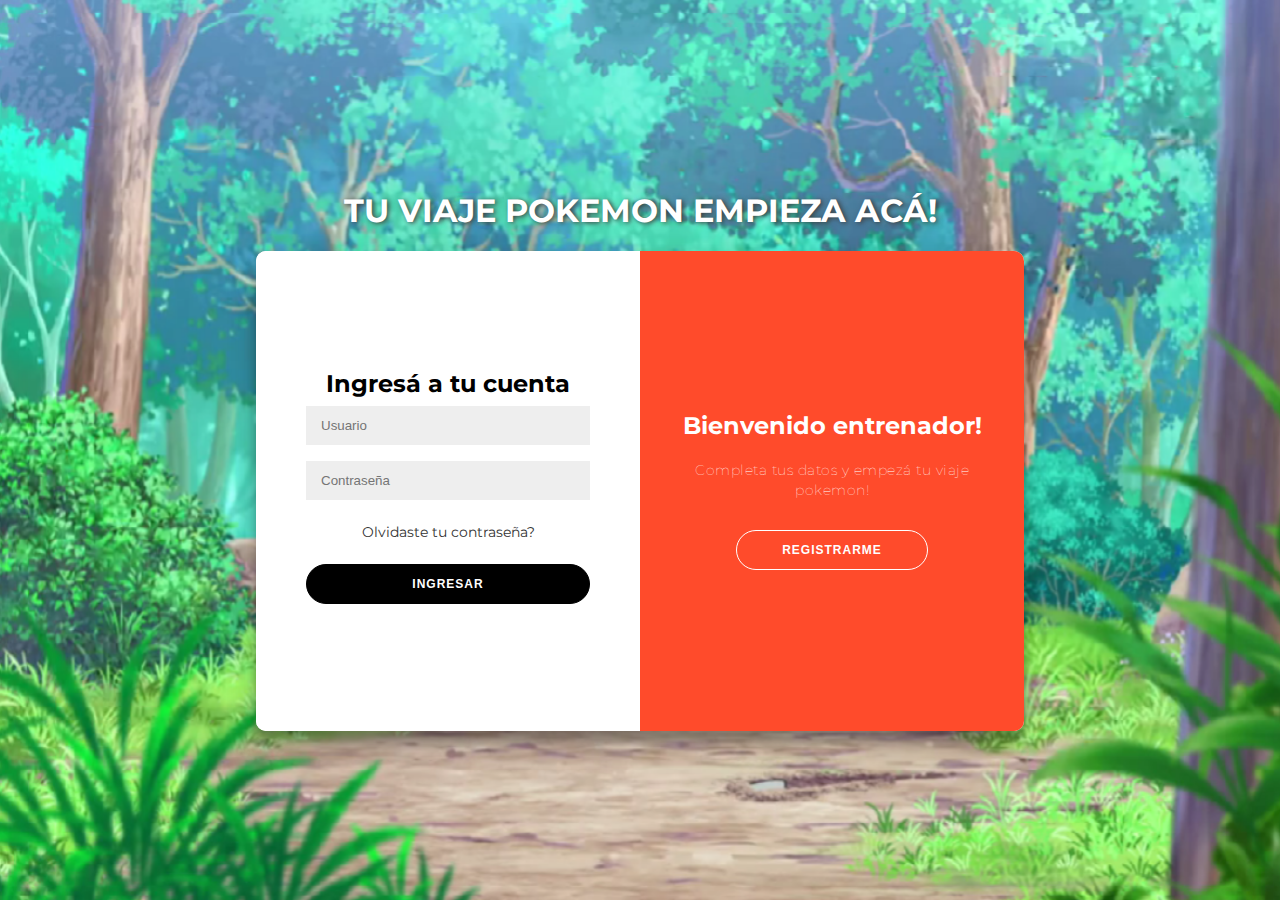
==== index.html @ 33f3fd9e "PROYECTO FINAL BACK END" ====
<!DOCTYPE html>
<html lang="es">
<head>
    <meta charset="UTF-8">
    <meta name="viewport" content="width=device-width, initial-scale=1.0">
    <meta name="author" content="Arietti Gabriela">
    <link rel="stylesheet" href="./public/css/style.css">
    <title>Bienvenidos entrenadores!</title>
</head>
<body>
    <h1>TU VIAJE POKEMON EMPIEZA ACÁ!</h1>
    <div class="container" id="container">
        <div class="form-container sign-up-container" method="post">
            <form action="./public/php/register.php" method="post">
                <h2>Crear una cuenta</h2>
                <input type="text" placeholder="Usuario" name="usernew" required />
                <input type="email" placeholder="Email" name="mailnew" required />
                <input type="password" placeholder="Contraseña" name="passnew" required />
                <input type="submit" class="buttonform" id="open" value="Registrarme">
            </form>
        </div>
        <div class="form-container sign-in-container">
            <form action="./public/php/form.php" method="post">
                <h2>Ingresá a tu cuenta</h2>
                <input type="text" placeholder="Usuario" name="user" required />
                <input type="password" placeholder="Contraseña" name="pass" required />
                <a href="#">Olvidaste tu contraseña?</a>
                <input type="submit" class="buttonform" id="login" value="Ingresar">
            </form>
        </div>
        <div class="overlay-container">
            <div class="overlay">
                <div class="overlay-panel overlay-left">
                    <h2>Que bueno verte de nuevo!</h2>
                    <p>Listo para continuar tu aventura?</p>
                    <button class="ghost" id="signIn">Ingresar</button>
                </div>
                <div class="overlay-panel overlay-right">
                    <h2>Bienvenido entrenador!</h2>
                    <p>Completa tus datos y empezá tu viaje pokemon!</p>
                    <button class="ghost" id="signUp">registrarme</button>
                </div>
            </div>
        </div>
    </div>
    <div class="popup-wrong" id="wrong">
        <div class="popup">
            <img src="./public/img/Psyduck01.png" alt="Pokemon Psyduck agarrandose la cabeza">
            <div class="texto-popup">
                <h2>PSY-AY-AY</h2>
                <h3>Parece que los datos ingresados no son correctos</h3>
                <button class="boton-popup" id="again">Intentar de nuevo</button>
            </div>
        </div>
    </div>
    <div class="popup-reg" id="correct">
        <div class="popup">
            <div class="texto-popup">
                <h2>¡Todo Listo!</h2>
                <h3>Ya podemos empezar nuestro camino Pokemon!</h3>
                <button class="boton-popup" id="done">Iniciar sesión</button>
            </div>
            <img src="./public/img/Vulpix02.png" alt="Pokemon Vulpix sentado">
        </div>
    </div>
    <script src="./public/js/script.js"></script>
</body>
</html>
---- public/css/style.css ----
@import url("https://fonts.googleapis.com/css?family=Montserrat:400,800");

* {
  box-sizing: border-box;
}

body {
  background: #f6f5f7;
  background-image: url(../img/backgroung.png);
  background-position: center;
  background-repeat: no-repeat;
  background-attachment: fixed;
  background-size: cover;
  display: flex;
  justify-content: center;
  align-items: center;
  flex-direction: column;
  font-family: "Montserrat", sans-serif;
  height: 100vh;
  margin: 0;
}

h2 {
  font-weight: bold;
  margin: 0;
}

h1 {
  text-align: center;
  color: #fff;
  text-shadow: 2px 1px 5px #3d3d3d;
}

p {
  font-size: 14px;
  font-weight: 100;
  line-height: 20px;
  letter-spacing: 0.5px;
  margin: 20px 0 30px;
}

a {
  color: #333;
  font-size: 14px;
  text-decoration: none;
  margin: 15px 0;
}

.buttonform {
  border-radius: 20px;
  border: 1px solid #000000;
  background-color: #000000;
  color: #ffffff;
  font-size: 12px;
  font-weight: bold;
  padding: 12px 45px;
  letter-spacing: 1px;
  text-transform: uppercase;
  transition: transform 80ms ease-in;
}
.input.buttonform:active {
  transform: scale(0.95);
}

.input.buttonform:focus {
  outline: none;
}

button {
  border-radius: 20px;
  border: 1px solid #000000;
  background-color: #000000;
  color: #ffffff;
  font-size: 12px;
  font-weight: bold;
  padding: 12px 45px;
  letter-spacing: 1px;
  text-transform: uppercase;
  transition: transform 80ms ease-in;
}

button:active {
  transform: scale(0.95);
}

button:focus {
  outline: none;
}
button:hover {
  transform: scale(1.1);
}
input.buttonform:hover {
  transform: scale(1.1);
}

button.ghost {
  background-color: transparent;
  border-color: #ffffff;
}

form {
  background-color: #ffffff;
  display: flex;
  align-items: center;
  justify-content: center;
  flex-direction: column;
  padding: 0 50px;
  height: 100%;
  text-align: center;
}

input {
  background-color: #eee;
  border: none;
  padding: 12px 15px;
  margin: 8px 0;
  width: 100%;
}

.container {
  background-color: #fff;
  border-radius: 10px;
  box-shadow: 0 14px 28px rgba(0, 0, 0, 0.25), 0 10px 10px rgba(0, 0, 0, 0.22);
  position: relative;
  overflow: hidden;
  width: 768px;
  max-width: 100%;
  min-height: 480px;
}

.form-container {
  position: absolute;
  top: 0;
  height: 100%;
  transition: all 0.6s ease-in-out;
}

.sign-in-container {
  left: 0;
  width: 50%;
  z-index: 2;
}

.container.right-panel-active .sign-in-container {
  transform: translateX(100%);
}

.sign-up-container {
  left: 0;
  width: 50%;
  opacity: 0;
  z-index: 1;
}

.container.right-panel-active .sign-up-container {
  transform: translateX(100%);
  opacity: 1;
  z-index: 5;
  animation: show 0.6s;
}

@keyframes show {
  0%,
  49.99% {
    opacity: 0;
    z-index: 1;
  }

  50%,
  100% {
    opacity: 1;
    z-index: 5;
  }
}

.overlay-container {
  position: absolute;
  top: 0;
  left: 50%;
  width: 50%;
  height: 100%;
  overflow: hidden;
  transition: transform 0.6s ease-in-out;
  z-index: 100;
}

.container.right-panel-active .overlay-container {
  transform: translateX(-100%);
}

.overlay {
  background: #ff4b2b;
  background: -webkit-linear-gradient(to right, #ff4b2b, #ff4b2b);
  background: linear-gradient(to right, #ff4b2b, #ff4b2b);
  background-repeat: no-repeat;
  background-size: cover;
  background-position: 0 0;
  color: #ffffff;
  position: relative;
  left: -100%;
  height: 100%;
  width: 200%;
  transform: translateX(0);
  transition: transform 0.6s ease-in-out;
}

.container.right-panel-active .overlay {
  transform: translateX(50%);
}

.overlay-panel {
  position: absolute;
  display: flex;
  align-items: center;
  justify-content: center;
  flex-direction: column;
  padding: 0 40px;
  text-align: center;
  top: 0;
  height: 100%;
  width: 50%;
  transform: translateX(0);
  transition: transform 0.6s ease-in-out;
}

.overlay-left {
  transform: translateX(-20%);
}

.container.right-panel-active .overlay-left {
  transform: translateX(0);
}

.overlay-right {
  right: 0;
  transform: translateX(0);
}

.container.right-panel-active .overlay-right {
  transform: translateX(20%);
}

/*ESTILO POP UP*/
.popup-wrong {
  position: absolute;
  top: 220px;
  z-index: 500;
  pointer-events: none;
  opacity: 0;
  transition: opacity 0.7s ease-in-out;
}
.popup {
  margin-top: 25px;
  margin-bottom: 25px;
  background-color: #fff;
  border-radius: 10px;
  box-shadow: 0 14px 28px rgba(0, 0, 0, 0.25), 0 10px 10px rgba(0, 0, 0, 0.22);
  position: relative;
  overflow: hidden;
  width: 768px;
  max-width: 100%;
  min-height: 480px;
  display: flex;
}

.popup img {
  padding: 50px 10px 15px 50px;
  width: 50%;
}

.texto-popup {
  color: #ff4b2b;
  display: flex;
  align-items: center;
  justify-content: center;
  flex-direction: column;
  padding: 50px 50px 40px 35px;
  text-align: center;
}

.texto-popup h2 {
  font-size: 45px;
}
.texto-popup h3 {
  margin-bottom: 30px;
}

button#again.boton-popup:active {
  transform: scale(0.95);
}
button#again.boton-popup:hover {
  transform: scale(1.1);
}

button#again.boton-popup:focus {
  outline: none;
}

.popup-reg {
  position: absolute;
  top: 223px;
  z-index: 600;
  pointer-events: none;
  opacity: 0;
  transition: opacity 0.7s ease-in-out;
}
.popup-reg img {
  padding: 50px 25px 25px 0px;
  width: 50%;
}

.show {
  pointer-events: auto;
  opacity: 1;
}
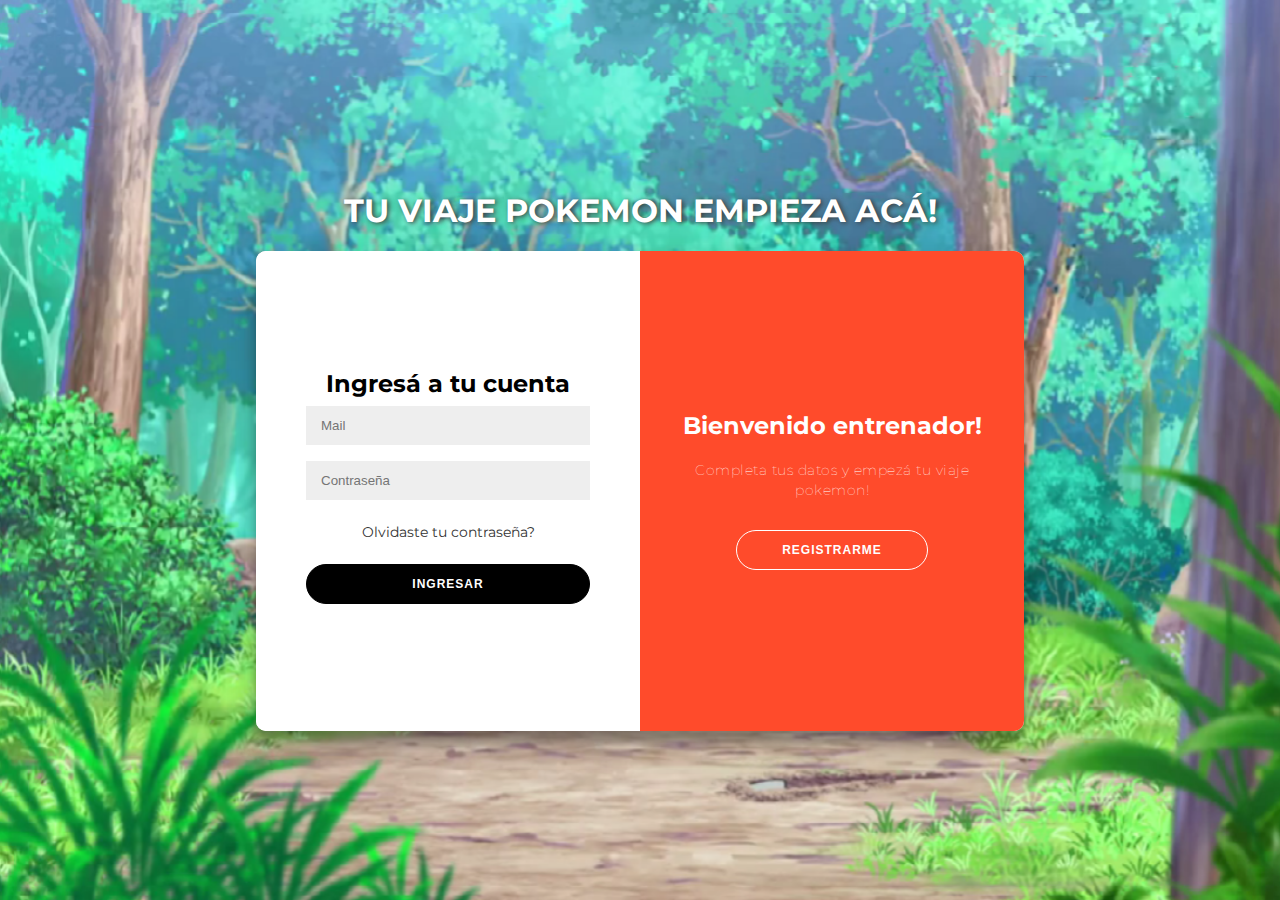
==== commit d1f8be06: "validacion del registro" ====
--- a/index.html
+++ b/index.html
@@ -22,7 +22,7 @@
         <div class="form-container sign-in-container">
             <form action="./public/php/form.php" method="post">
                 <h2>Ingresá a tu cuenta</h2>
-                <input type="text" placeholder="Usuario" name="user" required />
+                <input type="text" placeholder="Mail" name="mail" required />
                 <input type="password" placeholder="Contraseña" name="pass" required />
                 <a href="#">Olvidaste tu contraseña?</a>
                 <input type="submit" class="buttonform" id="login" value="Ingresar">
@@ -53,6 +53,16 @@
             </div>
         </div>
     </div>
+    <div class="popup-already" id="already">
+        <div class="popup">
+            <img src="./public/img/Psyduck01.png" alt="Pokemon Psyduck agarrandose la cabeza">
+            <div class="texto-popup">
+                <h2>PSY-AY-AY</h2>
+                <h3>Parece que ya estas registrado con esos datos</h3>
+                <button class="boton-popup" id="retry">Intentar de nuevo</button>
+            </div>
+        </div>
+    </div>
     <div class="popup-reg" id="correct">
         <div class="popup">
             <div class="texto-popup">
@@ -63,6 +73,7 @@
             <img src="./public/img/Vulpix02.png" alt="Pokemon Vulpix sentado">
         </div>
     </div>
+
     <script src="./public/js/script.js"></script>
 </body>
 </html>--- a/public/css/style.css
+++ b/public/css/style.css
@@ -249,6 +249,15 @@
   opacity: 0;
   transition: opacity 0.7s ease-in-out;
 }
+.popup-already {
+  position: absolute;
+  top: 220px;
+  z-index: 500;
+  pointer-events: none;
+  opacity: 0;
+  transition: opacity 0.7s ease-in-out;
+}
+
 .popup {
   margin-top: 25px;
   margin-bottom: 25px;
@@ -296,6 +305,16 @@
   outline: none;
 }
 
+button#retry.boton-popup:active {
+  transform: scale(0.95);
+}
+button#retry.boton-popup:hover {
+  transform: scale(1.1);
+}
+
+button#retry.boton-popup:focus {
+  outline: none;
+}
 .popup-reg {
   position: absolute;
   top: 223px;
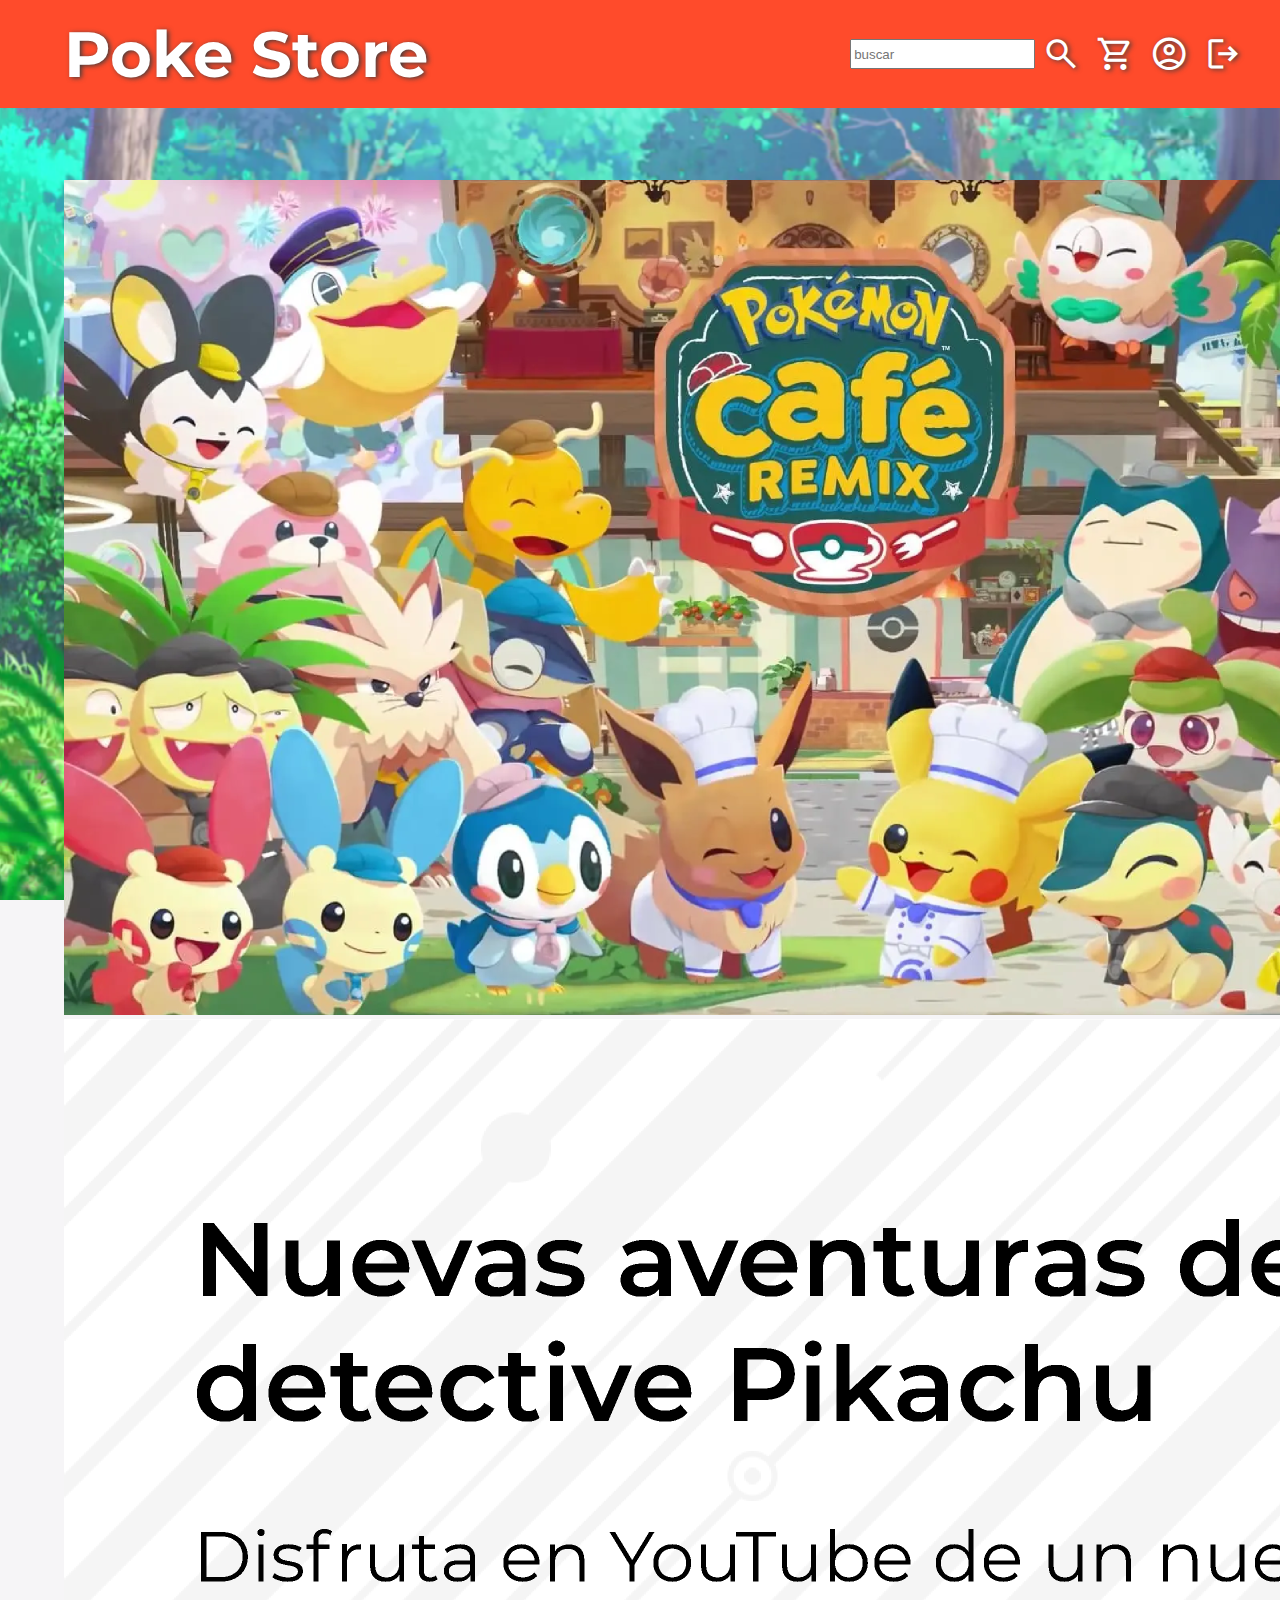
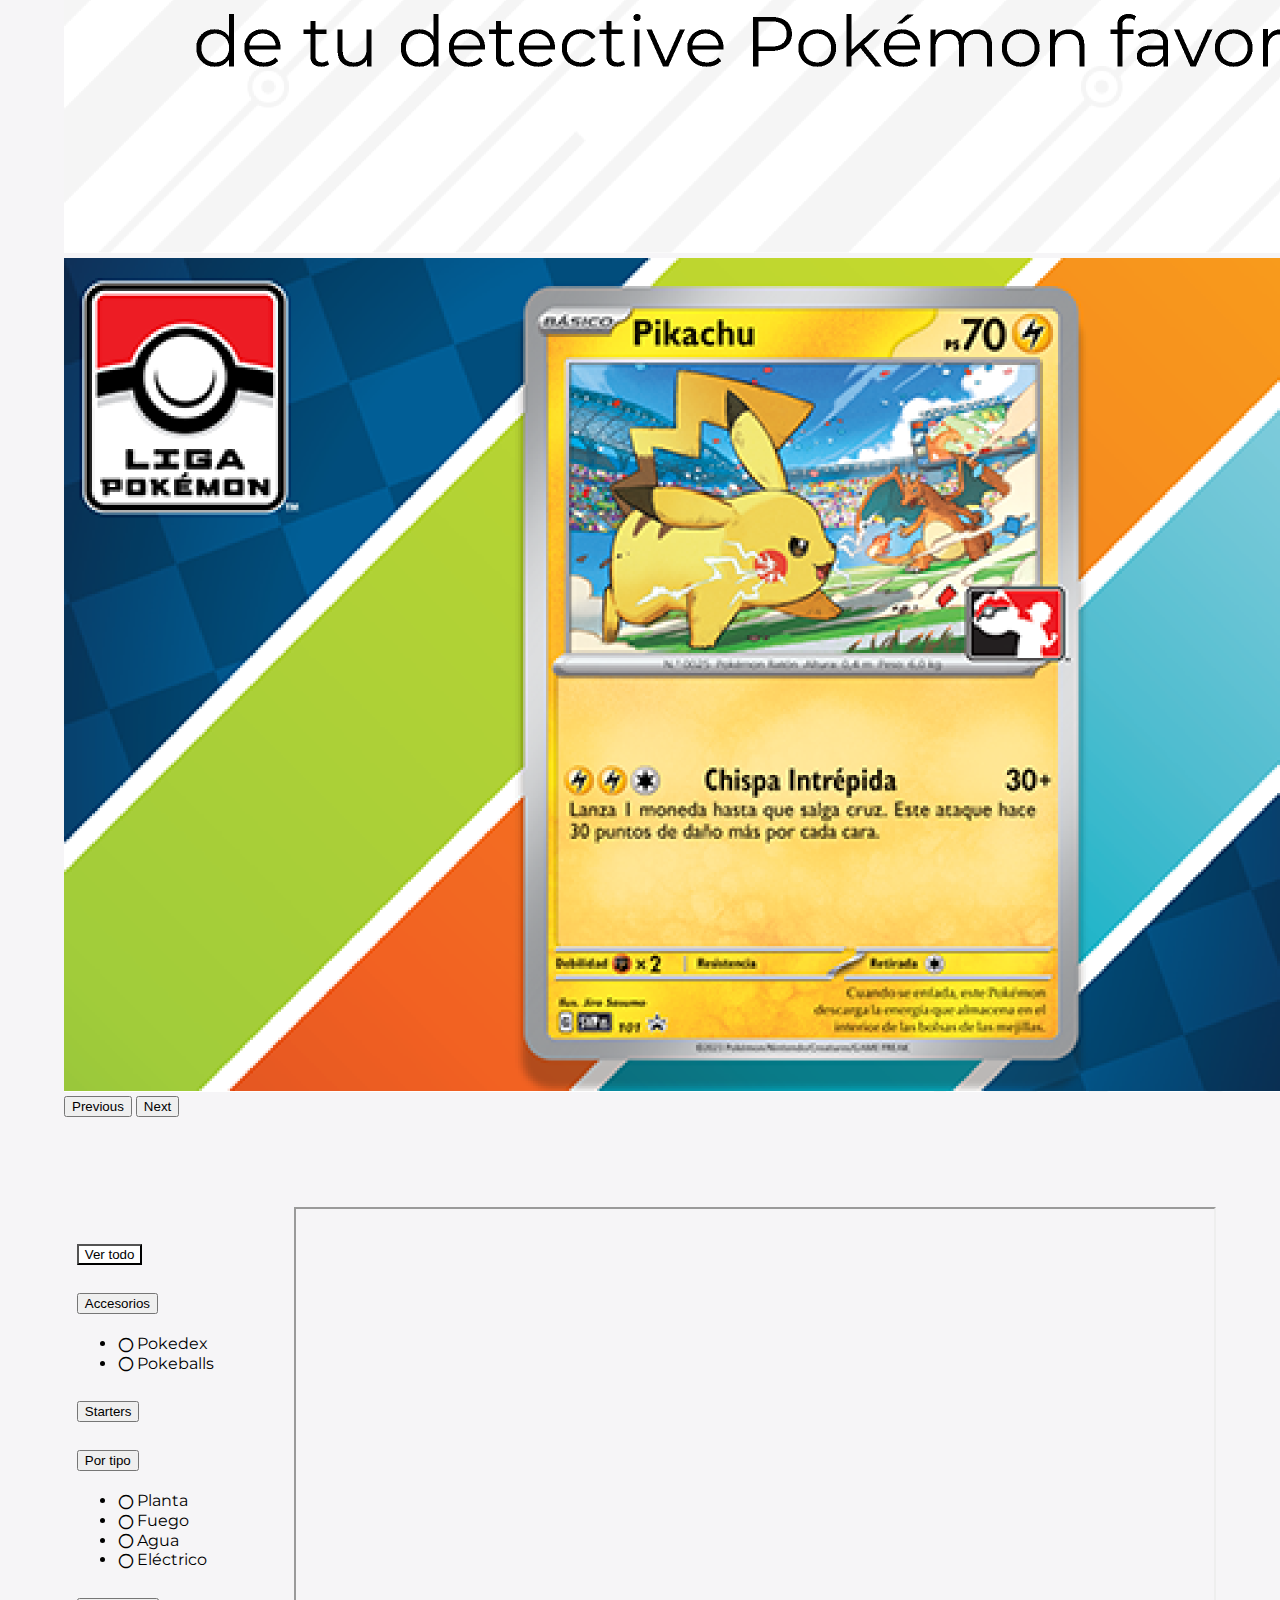
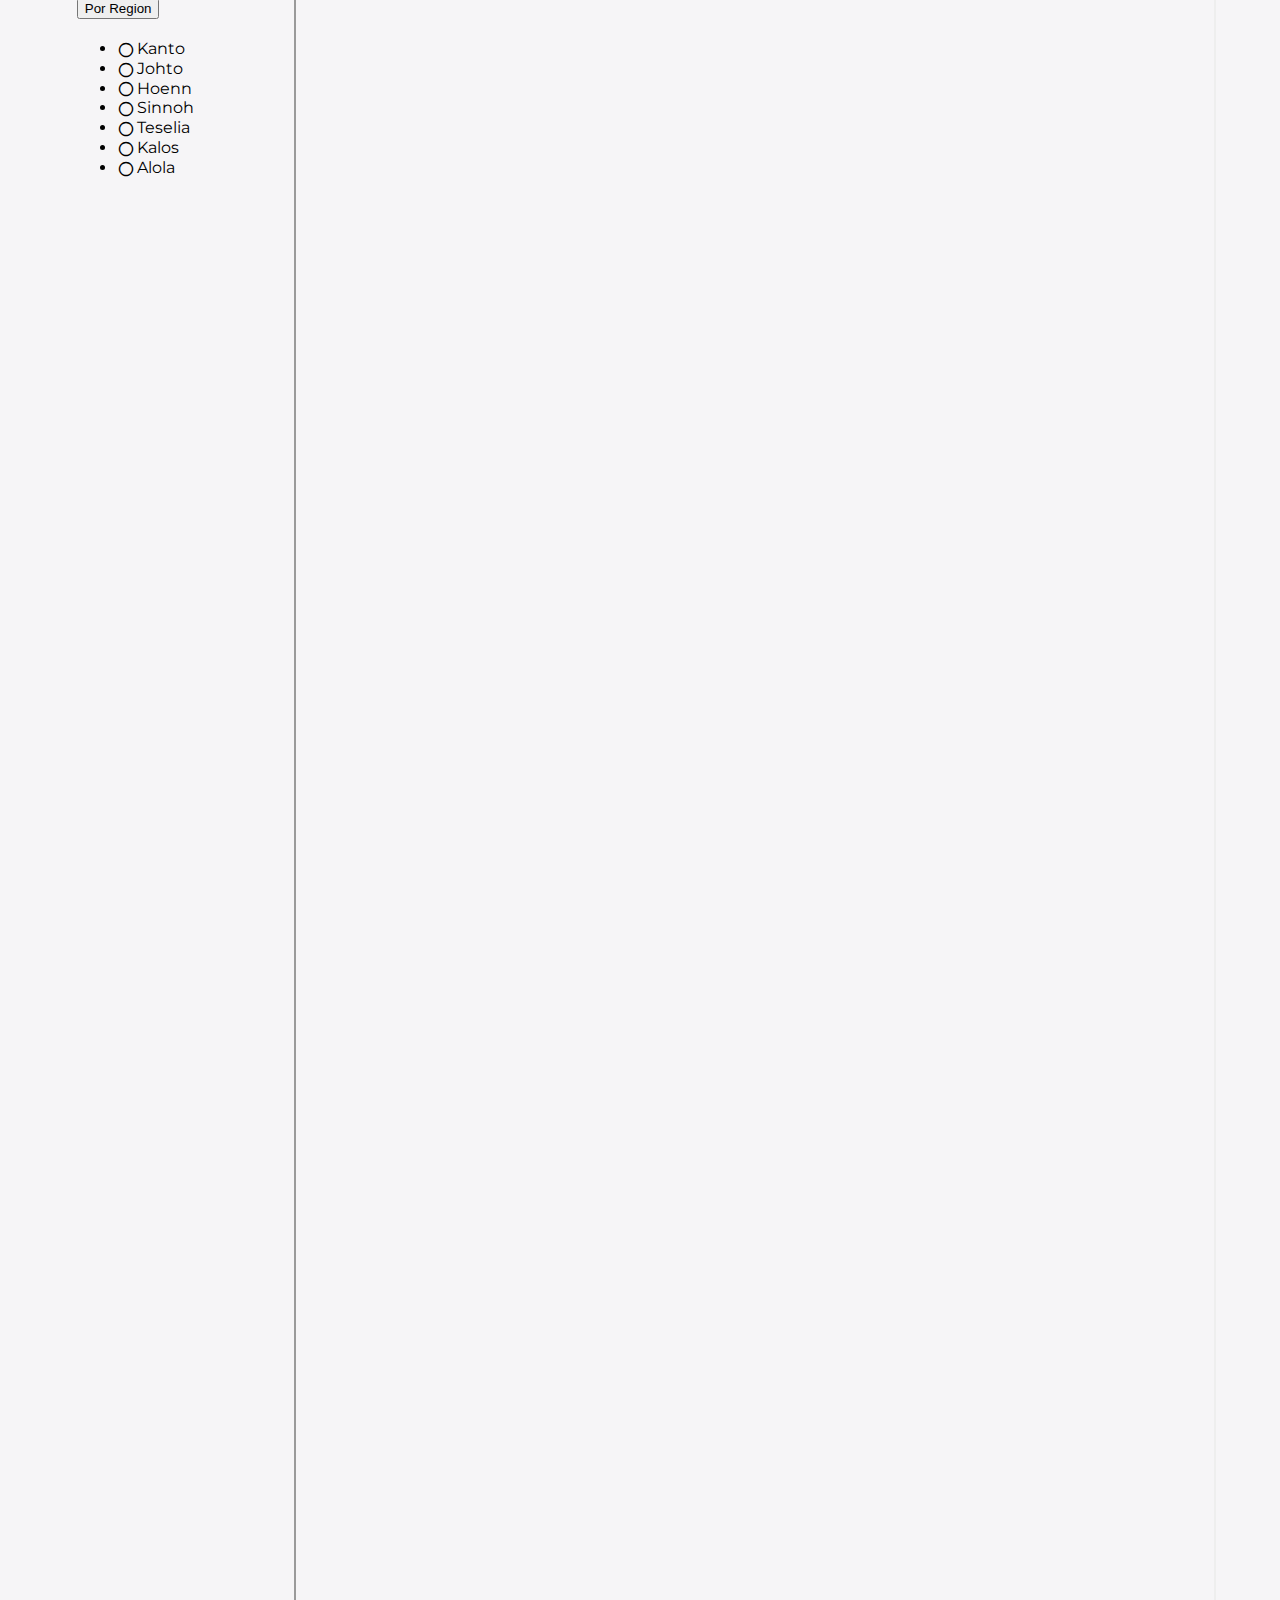
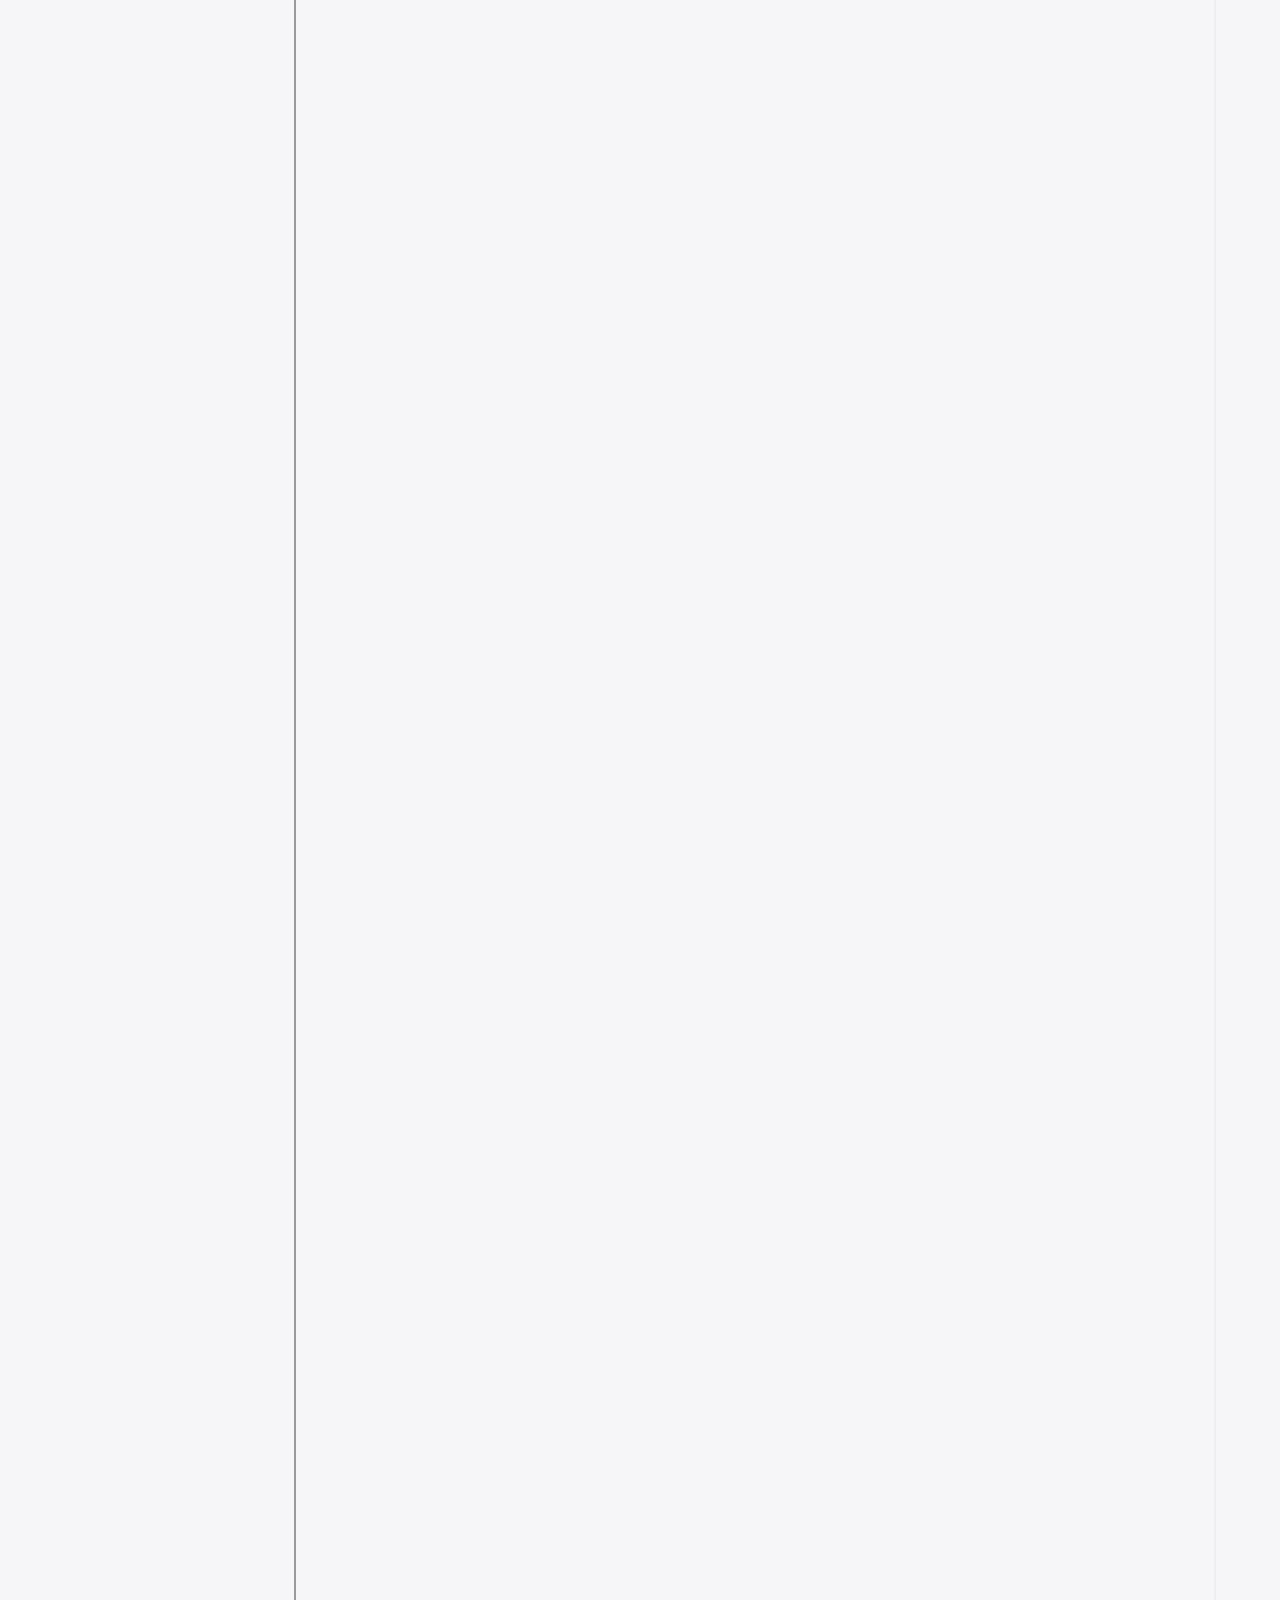
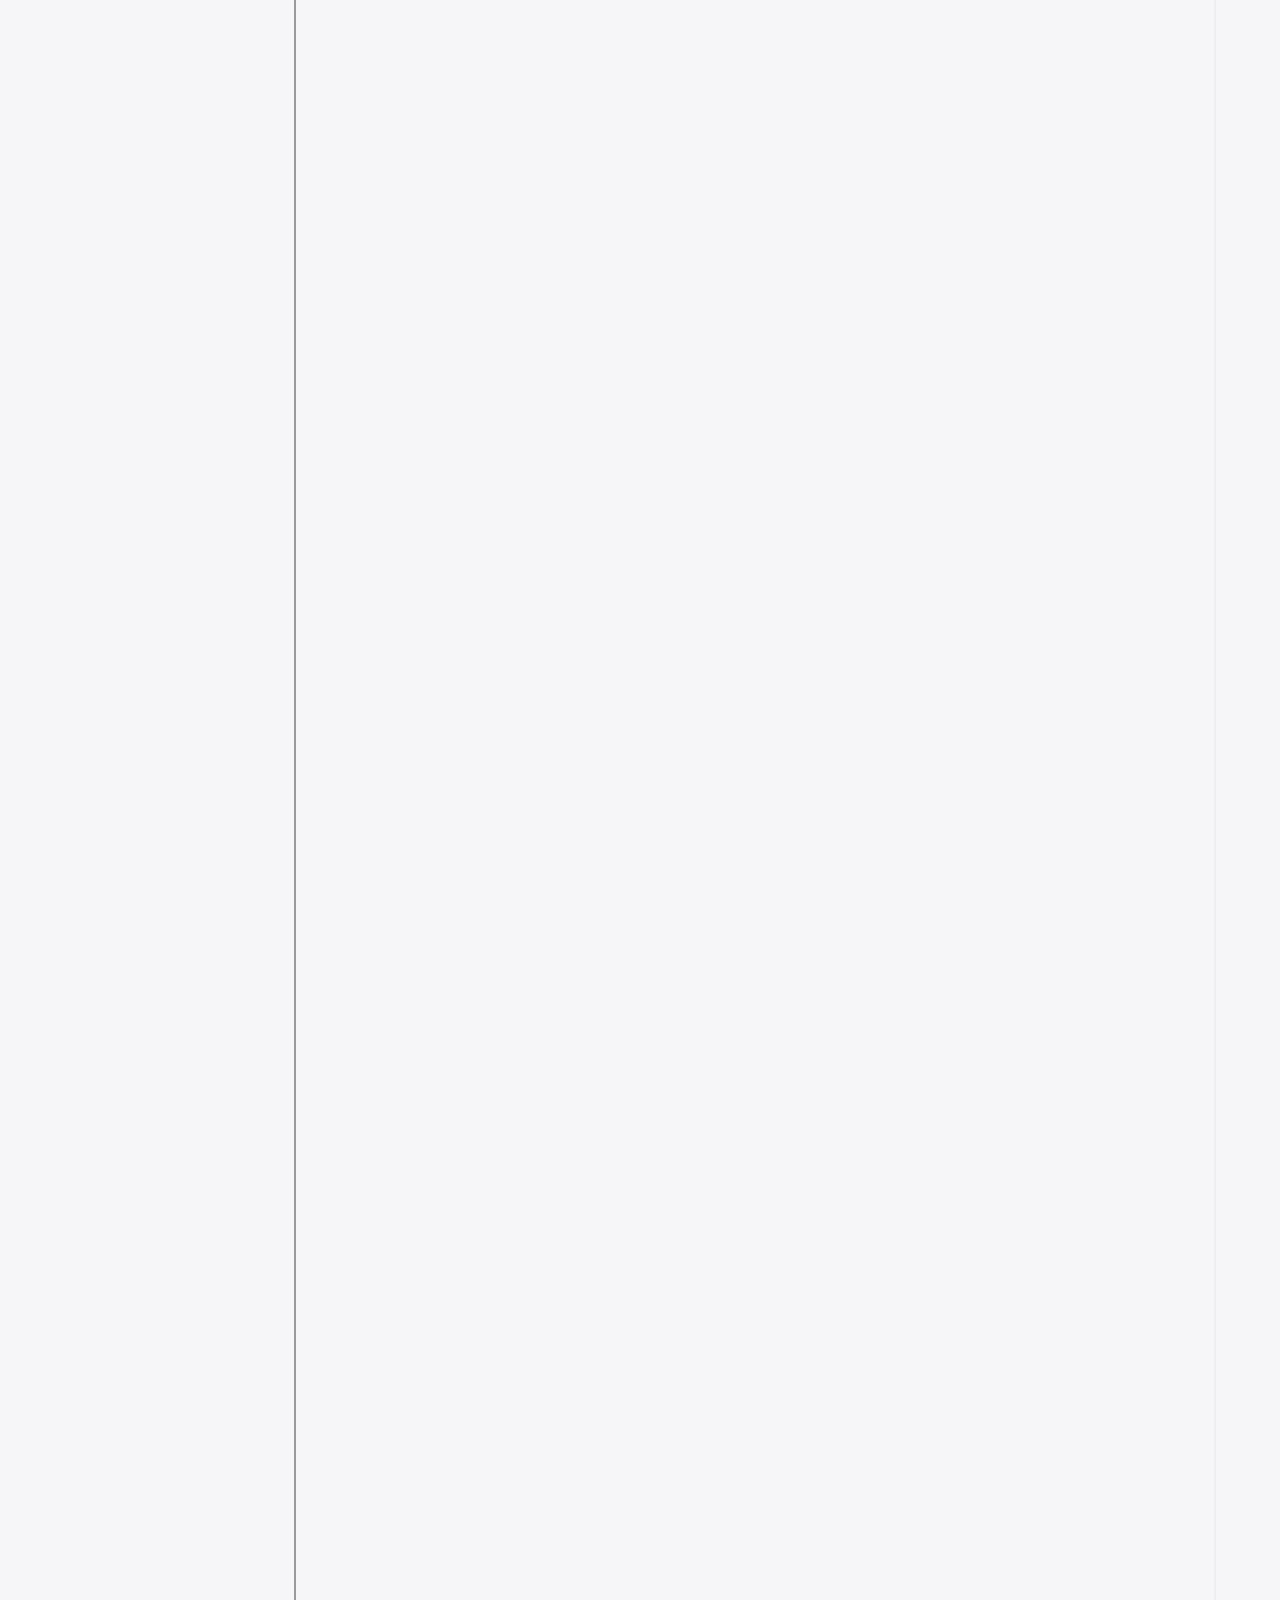
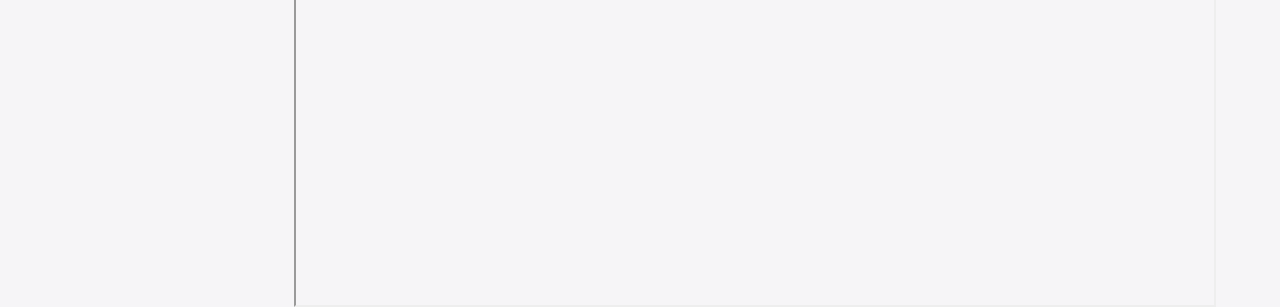
==== commit a7773fe1: "..." ====
--- a/index.html
+++ b/index.html
@@ -4,76 +4,196 @@
     <meta charset="UTF-8">
     <meta name="viewport" content="width=device-width, initial-scale=1.0">
     <meta name="author" content="Arietti Gabriela">
-    <link rel="stylesheet" href="./public/css/style.css">
+    <link href="https://cdn.jsdelivr.net/npm/bootstrap@5.3.2/dist/css/bootstrap.min.css" rel="stylesheet"
+        integrity="sha384-T3c6CoIi6uLrA9TneNEoa7RxnatzjcDSCmG1MXxSR1GAsXEV/Dwwykc2MPK8M2HN" crossorigin="anonymous">
+    <link rel="shortcut icon" href="img/favicon.png">
+    <link rel="stylesheet"
+        href="https://fonts.googleapis.com/css2?family=Material+Symbols+Outlined:opsz,wght,FILL,GRAD@20..48,100..700,0..1,-50..200" />
+    <link rel="stylesheet" href="public/css/styleMain.css">
     <title>Bienvenidos entrenadores!</title>
 </head>
 <body>
-    <h1>TU VIAJE POKEMON EMPIEZA ACÁ!</h1>
-    <div class="container" id="container">
-        <div class="form-container sign-up-container" method="post">
-            <form action="./public/php/register.php" method="post">
-                <h2>Crear una cuenta</h2>
-                <input type="text" placeholder="Usuario" name="usernew" required />
-                <input type="email" placeholder="Email" name="mailnew" required />
-                <input type="password" placeholder="Contraseña" name="passnew" required />
-                <input type="submit" class="buttonform" id="open" value="Registrarme">
+    <nav>
+        <h1>Poke Store</h1>
+        <div class="iconos">
+            <form action="public/php/buscar.php" method="post">
+                <input class="form-control form-control-lg" type="text" placeholder="buscar"
+                    aria-label=".form-control-lg example" name="buscar">
+                <span class="material-symbols-outlined"><button class="clear">
+                        search</button>
+                </span>
             </form>
+            <span class="material-symbols-outlined">
+                shopping_cart
+            </span>
+            <span class="material-symbols-outlined" onclick="window.open('public/views/login.html','_self')">
+                account_circle
+            </span>
+            <span class="material-symbols-outlined" onclick="window.open('index.html','_self')">
+                logout
+            </span>
         </div>
-        <div class="form-container sign-in-container">
-            <form action="./public/php/form.php" method="post">
-                <h2>Ingresá a tu cuenta</h2>
-                <input type="text" placeholder="Mail" name="mail" required />
-                <input type="password" placeholder="Contraseña" name="pass" required />
-                <a href="#">Olvidaste tu contraseña?</a>
-                <input type="submit" class="buttonform" id="login" value="Ingresar">
-            </form>
+    </nav>
+    <div class="carrouselHeader">
+        <div id="carouselExampleAutoplaying" class="carousel slide" data-bs-ride="carousel">
+            <div class="carousel-inner">
+                <div class="carousel-item active">
+                    <img src="public/img/header1.png" class="d-block w-100" alt="...">
+                </div>
+                <div class="carousel-item">
+                    <img src="public/img/header2.png" class="d-block w-100" alt="...">
+                </div>
+                <div class="carousel-item">
+                    <img src="public/img/header3.png" class="d-block w-100" alt="...">
+                </div>
+            </div>
+            <button class="carousel-control-prev" type="button" data-bs-target="#carouselExampleAutoplaying"
+                data-bs-slide="prev">
+                <span class="carousel-control-prev-icon" aria-hidden="true"></span>
+                <span class="visually-hidden">Previous</span>
+            </button>
+            <button class="carousel-control-next" type="button" data-bs-target="#carouselExampleAutoplaying"
+                data-bs-slide="next">
+                <span class="carousel-control-next-icon" aria-hidden="true"></span>
+                <span class="visually-hidden">Next</span>
+            </button>
         </div>
-        <div class="overlay-container">
-            <div class="overlay">
-                <div class="overlay-panel overlay-left">
-                    <h2>Que bueno verte de nuevo!</h2>
-                    <p>Listo para continuar tu aventura?</p>
-                    <button class="ghost" id="signIn">Ingresar</button>
+    </div>
+    <div class="productos">
+        <div class="filtros">
+            <div class="accordion" id="accordionPanelsStayOpenExample">
+                <!-- VER TODO -->
+                <div class="accordion-item">
+                    <h2 class="accordion-header">
+                        <button class="accordion-button" type="button" data-bs-toggle="collapse"
+                            data-bs-target="#panelsStayOpen-collapseOne" aria-expanded="true"
+                            aria-controls="panelsStayOpen-collapseOne" id="este"
+                            onclick="marco.open('public/php/baseDatos.php','_self')">
+                            <a href="public/php/baseDatos.php" target="marco">Ver todo</a>
+                        </button>
+                    </h2>
                 </div>
-                <div class="overlay-panel overlay-right">
-                    <h2>Bienvenido entrenador!</h2>
-                    <p>Completa tus datos y empezá tu viaje pokemon!</p>
-                    <button class="ghost" id="signUp">registrarme</button>
+                <!-- ACCESORIOS -->
+                <div class="accordion-item">
+                    <h2 class="accordion-header">
+                        <button class="accordion-button collapsed" type="button" data-bs-toggle="collapse"
+                            data-bs-target="#panelsStayOpen-collapseTwo" aria-expanded="false"
+                            aria-controls="panelsStayOpen-collapseTwo">
+                            Accesorios
+                        </button>
+                    </h2>
+                    <div id="panelsStayOpen-collapseTwo" class="accordion-collapse collapse">
+                        <div class="accordion-body">
+                            <ul class="list-group list-group-flush">
+                                <li class="list-group-item"><a href="public/php/pokedex.php" target="marco"><span
+                                            class="material-symbols-outlined">
+                                            radio_button_unchecked
+                                        </span>Pokedex</a></li>
+                                <li class="list-group-item"><a href="public/php/pokeballs.php" target="marco"><span
+                                            class="material-symbols-outlined">
+                                            radio_button_unchecked
+                                        </span>Pokeballs</a></li>
+                            </ul>
+                        </div>
+                    </div>
+                </div>
+                <!-- STARTERS -->
+                <div class="accordion-item">
+                    <h2 class="accordion-header">
+                        <button class="accordion-button collapsed" type="button" data-bs-toggle="collapse"
+                            data-bs-target="#panelsStayOpen-collapseThree" aria-expanded="false"
+                            aria-controls="panelsStayOpen-collapseThree">
+                            Starters
+                        </button>
+                    </h2>
+                    <div id="panelsStayOpen-collapseThree" class="accordion-collapse collapse">
+                        <div class="accordion-body">
+                            <!-- por tipo -->
+                            <div class="accordion-item">
+                                <h2 class="accordion-header">
+                                    <button class="accordion-button collapsed" type="button" data-bs-toggle="collapse"
+                                        data-bs-target="#panelsStayOpen-collapseFour" aria-expanded="false"
+                                        aria-controls="panelsStayOpen-collapseFour">
+                                        Por tipo
+                                    </button>
+                                </h2>
+                                <div id="panelsStayOpen-collapseFour" class="accordion-collapse collapse">
+                                    <div class="accordion-body">
+                                        <ul class="list-group list-group-flush">
+                                            <li class="list-group-item"><a href="public/php/planta.php"
+                                                    target="marco"><span class="material-symbols-outlined">
+                                                        radio_button_unchecked
+                                                    </span>Planta</a></li>
+                                            <li class="list-group-item"><a href="public/php/fuego.php"
+                                                    target="marco"><span class="material-symbols-outlined">
+                                                        radio_button_unchecked
+                                                    </span>Fuego</a></li>
+                                            <li class="list-group-item"><a href="public/php/agua.php"
+                                                    target="marco"><span class="material-symbols-outlined">
+                                                        radio_button_unchecked
+                                                    </span>Agua</a></li>
+                                            <li class="list-group-item"><a href="public/php/electrico.php"
+                                                    target="marco"><span class="material-symbols-outlined">
+                                                        radio_button_unchecked
+                                                    </span>Eléctrico</a></li>
+                                        </ul>
+                                    </div>
+                                </div>
+                            </div>
+                            <!-- por region -->
+                            <div class="accordion-item">
+                                <h2 class="accordion-header">
+                                    <button class="accordion-button collapsed" type="button" data-bs-toggle="collapse"
+                                        data-bs-target="#panelsStayOpen-collapseFive" aria-expanded="false"
+                                        aria-controls="panelsStayOpen-collapseFive">
+                                        Por Region
+                                    </button>
+                                </h2>
+                                <div id="panelsStayOpen-collapseFive" class="accordion-collapse collapse">
+                                    <div class="accordion-body">
+                                        <ul class="list-group list-group-flush">
+                                            <li class="list-group-item"><a href="public/php/kanto.php"
+                                                    target="marco"><span class="material-symbols-outlined">
+                                                        radio_button_unchecked
+                                                    </span>Kanto</a></li>
+                                            <li class="list-group-item"><a href="public/php/johto.php"
+                                                    target="marco"><span class="material-symbols-outlined">
+                                                        radio_button_unchecked
+                                                    </span>Johto</a></li>
+                                            <li class="list-group-item"><a href="public/php/hoenn.php"
+                                                    target="marco"><span class="material-symbols-outlined">
+                                                        radio_button_unchecked
+                                                    </span>Hoenn</a></li>
+                                            <li class="list-group-item"><a href="public/php/sinnoh.php"
+                                                    target="marco"><span class="material-symbols-outlined">
+                                                        radio_button_unchecked
+                                                    </span>Sinnoh</a></li>
+                                            <li class="list-group-item"><a href="public/php/teselia.php"
+                                                    target="marco"><span class="material-symbols-outlined">
+                                                        radio_button_unchecked
+                                                    </span>Teselia</a></li>
+                                            <li class="list-group-item"><a href="public/php/kalos.php"
+                                                    target="marco"><span class="material-symbols-outlined">
+                                                        radio_button_unchecked
+                                                    </span>Kalos</a></li>
+                                            <li class="list-group-item"><a href="public/php/alola.php"
+                                                    target="marco"><span class="material-symbols-outlined">
+                                                        radio_button_unchecked
+                                                    </span>Alola</a></li>
+                                        </ul>
+                                    </div>
+                                </div>
+                            </div>
+                        </div>
+                    </div>
                 </div>
             </div>
         </div>
+        <iframe src="public/php/baseDatos.php" name="marco" id="frameprod"></iframe>
     </div>
-    <div class="popup-wrong" id="wrong">
-        <div class="popup">
-            <img src="./public/img/Psyduck01.png" alt="Pokemon Psyduck agarrandose la cabeza">
-            <div class="texto-popup">
-                <h2>PSY-AY-AY</h2>
-                <h3>Parece que los datos ingresados no son correctos</h3>
-                <button class="boton-popup" id="again">Intentar de nuevo</button>
-            </div>
-        </div>
-    </div>
-    <div class="popup-already" id="already">
-        <div class="popup">
-            <img src="./public/img/Psyduck01.png" alt="Pokemon Psyduck agarrandose la cabeza">
-            <div class="texto-popup">
-                <h2>PSY-AY-AY</h2>
-                <h3>Parece que ya estas registrado con esos datos</h3>
-                <button class="boton-popup" id="retry">Intentar de nuevo</button>
-            </div>
-        </div>
-    </div>
-    <div class="popup-reg" id="correct">
-        <div class="popup">
-            <div class="texto-popup">
-                <h2>¡Todo Listo!</h2>
-                <h3>Ya podemos empezar nuestro camino Pokemon!</h3>
-                <button class="boton-popup" id="done">Iniciar sesión</button>
-            </div>
-            <img src="./public/img/Vulpix02.png" alt="Pokemon Vulpix sentado">
-        </div>
-    </div>
+    <script src="https://cdn.jsdelivr.net/npm/bootstrap@5.3.2/dist/js/bootstrap.bundle.min.js"
+        integrity="sha384-C6RzsynM9kWDrMNeT87bh95OGNyZPhcTNXj1NW7RuBCsyN/o0jlpcV8Qyq46cDfL"
+        crossorigin="anonymous"></script>
 
-    <script src="./public/js/script.js"></script>
 </body>
 </html>--- a/public/css/styleMain.css
+++ b/public/css/styleMain.css
@@ -0,0 +1,124 @@
+@import url("https://fonts.googleapis.com/css?family=Montserrat:400,800");
+
+* {
+  box-sizing: border-box;
+}
+
+body {
+  background: #f6f5f7;
+  background-image: url(../img/backgroung.png);
+  background-position: center;
+  background-repeat: no-repeat;
+  background-attachment: fixed;
+  background-size: cover;
+  display: flex;
+  flex-direction: column;
+  font-family: "Montserrat", sans-serif;
+  height: 100vh;
+  margin: 0;
+  min-width: 700px;
+}
+
+nav {
+  background-color: #ff4b2b;
+  max-height: 12vh;
+  display: flex;
+  align-items: center;
+  justify-content: space-between;
+}
+
+h1 {
+  font-size: 5vw;
+  margin-left: 5vw;
+  color: #fff;
+  text-shadow: 2px 1px 5px #3d3d3d;
+}
+.material-symbols-outlined {
+  vertical-align: bottom;
+}
+
+
+.iconos .material-symbols-outlined {
+  color: #fff;
+  font-size: 3vw !important;
+  font-variation-settings: "FILL" 0, "wght" 500, "GRAD" 0;
+  text-shadow: 2px 1px 5px #3d3d3d;
+  margin-left: 1.25vw;
+}
+.iconos {
+  margin-right: 3vw;
+  min-width: 15vw;
+  max-height: 50%;
+  display: flex;
+  justify-content: space-evenly;
+}
+
+.iconos .material-symbols-outlined:hover {
+  transform: scale(1.3);
+  transition-duration: 1s;
+  transition: ease-out;
+  cursor: pointer;
+}
+
+.carrouselHeader {
+  margin: 8vh 5vw;
+}
+
+.productos {
+  margin: 2vh 5vw;
+  display: flex;
+}
+
+.filtros {
+  padding: 1vh 1vw;
+  width: 20%;
+  height: 50vh;
+}
+#frameprod {
+  display: flex;
+  justify-content: center;
+  width: 80%;
+  margin: auto;
+  height: 5500px;
+}
+#frameprod iframe {
+  width: 100%;
+}
+a {
+  text-decoration: none;
+  color: black;
+}
+
+.filtros .material-symbols-outlined {
+  font-size: 18px !important;
+  vertical-align: middle;
+  margin-right: 2px;
+}
+.conTabla {
+  margin: 4vw 15vw;
+  padding: 1%;
+}
+
+#saludo {
+  align-self: center;
+  font-size: 3vw;
+  font-weight: bolder;
+  margin-top: 4vh;
+}
+
+.accordion-button:not(.collapsed) {
+  background-color: #fff !important;
+}
+button#este.accordion-button::after {
+  opacity: 0;
+}
+.form-control-lg {
+  margin: 0.5vh -0.75vw !important;
+}
+form {
+  display: flex !important;
+}
+
+.clear{
+  all: unset !important;
+}
